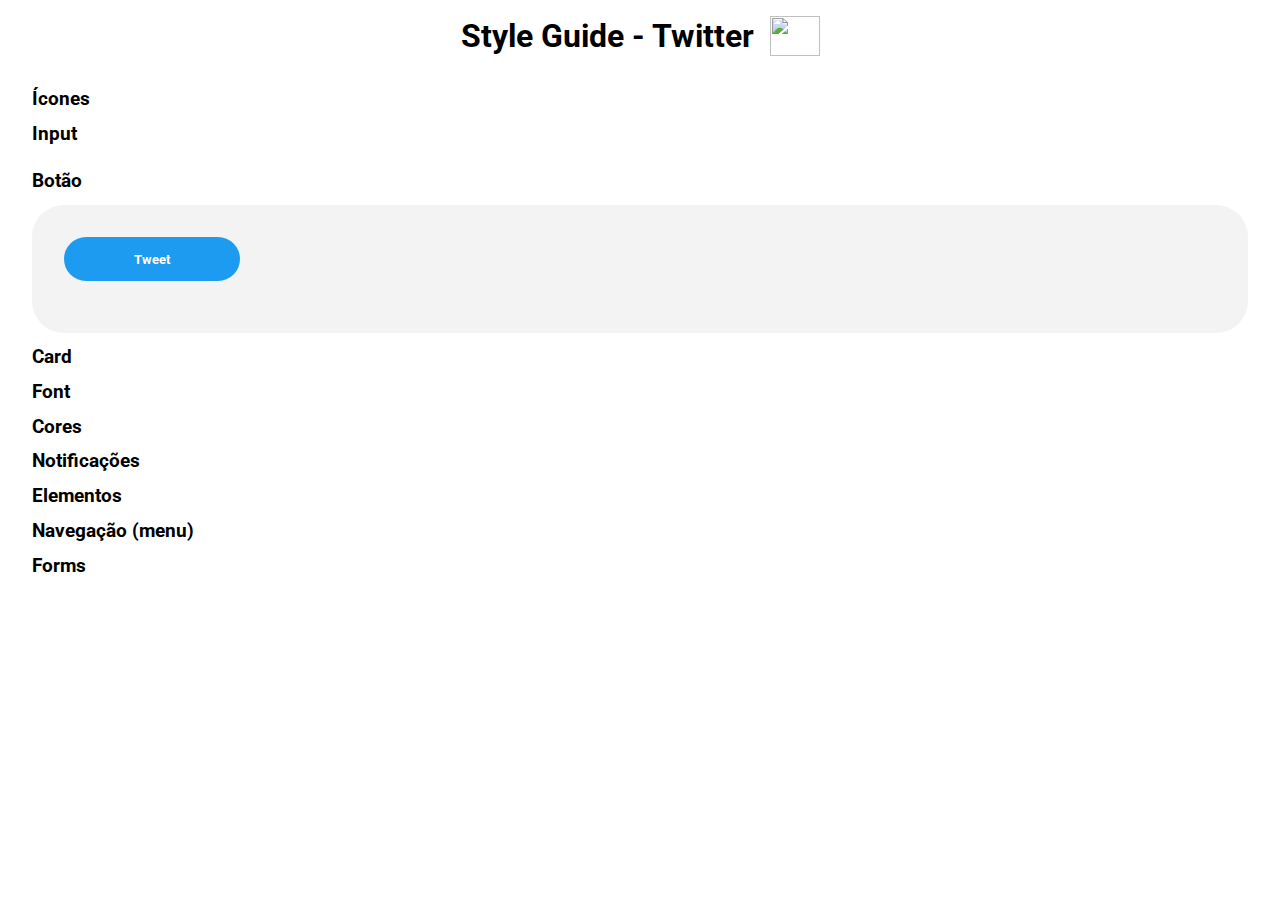
==== StyleGuide.html @ 06df28c7 "first commit" ====
<!DOCTYPE html>
<html lang="en">
<head>
  <meta charset="UTF-8">
  <meta http-equiv="X-UA-Compatible" content="IE=edge">
  <meta name="viewport" content="width=device-width, initial-scale=1.0">
  <link rel="stylesheet" href="styles.css">

  <link rel="preconnect" href="https://fonts.googleapis.com">
  <link rel="preconnect" href="https://fonts.gstatic.com" crossorigin>
  <link href="https://fonts.googleapis.com/css2?family=Roboto:wght@100;300;400;500;700&display=swap" rel="stylesheet">
  <title>Style Guide</title>
</head>
<body>
  <div class="title">
    <h1 >Style Guide - Twitter</h1>
    <img src="https://logodownload.org/wp-content/uploads/2014/09/twitter-logo-4.png" alt="" class="icon">
  </div>

  <div class="topics">

      <div class="icones">
        <h3> Ícones </h3>
    
      </div>

      <h3> Input </h3>
      <div class="input">

      </div>
      <div class="botao">
        <h3> Botão </h3> 
        <div class="container">
          <button class="button">
            Tweet
          </button>
      </div>
      </div>
      
      <div class="card">
        <h3> Card </h3>
      </div>

      <div class="font">
        <h3> Font </h3>
      </div>
      <div class="cores">
        <h3> Cores </h3>

      </div>

      <div class="notificacoes">
        <h3> Notificações </h3>
      </div>

      <div class="elementos">
      <h3> Elementos </h3>
    </div>

    <div class="navegacao">
      <h3> Navegação (menu) </h3>
    </div>
    
    <div class="forms">
      <h3> Forms </h3>
      
    </div>

  </div>
  
</body>
</html>
---- styles.css ----
* {
  padding: 0;
  margin: 0;
  font-family: "Roboto", sans-serif;
  color: black;
  box-sizing: border-box;
  
}

.title {
  margin-top: 1rem;
  display: flex;
  align-items: center;
  justify-content: center;
}

.topics {
  display: flex;
  width: 95%;
  flex-direction: column;
  gap: .8rem;
  margin: 2rem;
}

.icon {
  width: 50px;
  height: 40px;
  margin-left: 1rem;
}

.container {
  background-color: #F3F3F3;
  width: 100%;
  min-height: 8rem;
  border-radius: 2rem;
  padding: 2rem;
  overflow-wrap: break-word;
  margin-top: .8rem;
}

.button {
  background: #1D9BF0;
  min-width: 11rem;
  padding: .9rem;
  border: none;
  border-radius: 2rem;
  color: white;
  font-weight: bold;
  cursor: pointer;
}

.button:hover {
  background: #1A8CD8;
}
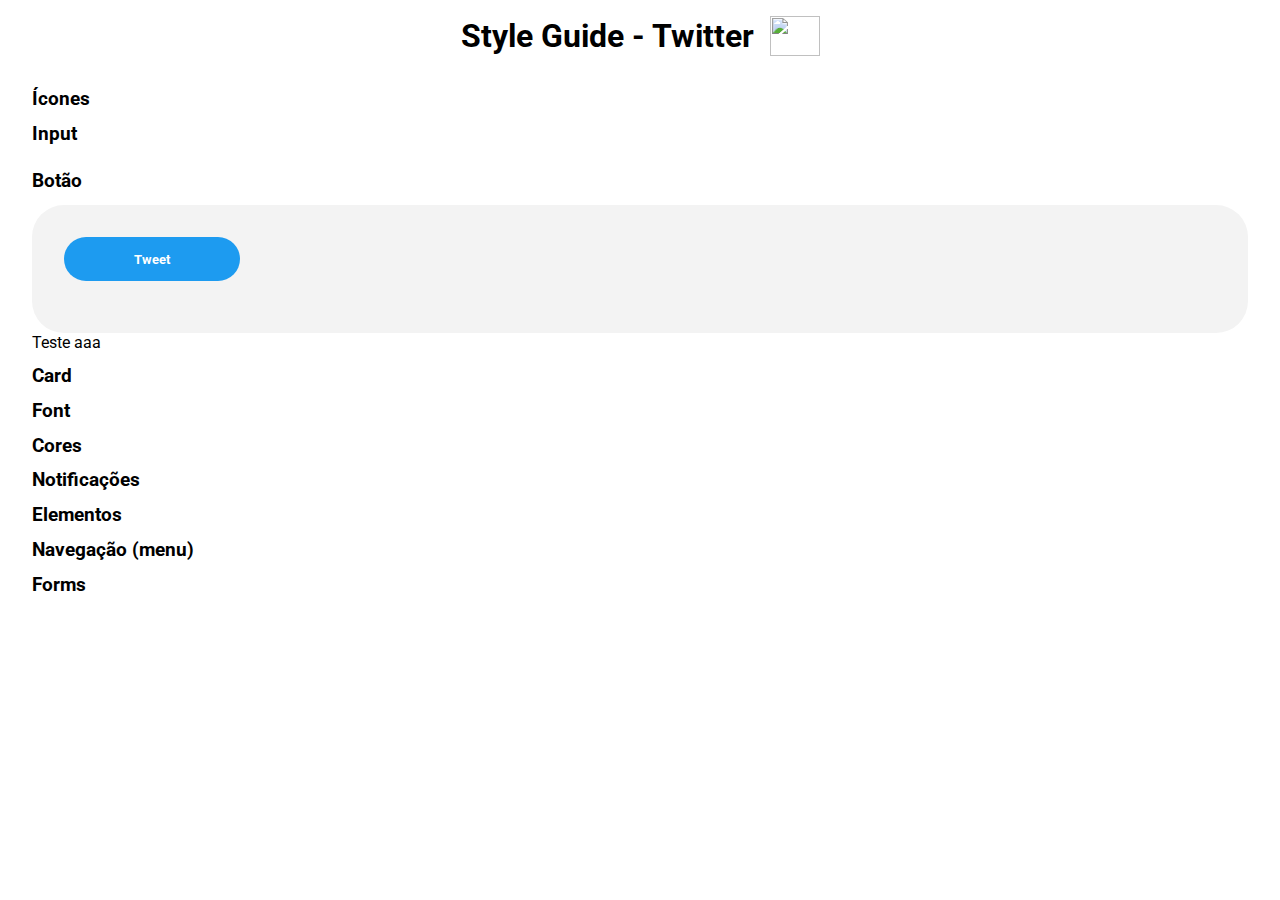
==== commit 23af340d: "teste2" ====
--- a/StyleGuide.html
+++ b/StyleGuide.html
@@ -1,72 +1,71 @@
 <!DOCTYPE html>
+<!-- Documento Html-->
 <html lang="en">
-<head>
-  <meta charset="UTF-8">
-  <meta http-equiv="X-UA-Compatible" content="IE=edge">
-  <meta name="viewport" content="width=device-width, initial-scale=1.0">
-  <link rel="stylesheet" href="styles.css">
+  <head>
+    <meta charset="UTF-8" />
+    <meta http-equiv="X-UA-Compatible" content="IE=edge" />
+    <meta name="viewport" content="width=device-width, initial-scale=1.0" />
+    <link rel="stylesheet" href="styles.css" />
 
-  <link rel="preconnect" href="https://fonts.googleapis.com">
-  <link rel="preconnect" href="https://fonts.gstatic.com" crossorigin>
-  <link href="https://fonts.googleapis.com/css2?family=Roboto:wght@100;300;400;500;700&display=swap" rel="stylesheet">
-  <title>Style Guide</title>
-</head>
-<body>
-  <div class="title">
-    <h1 >Style Guide - Twitter</h1>
-    <img src="https://logodownload.org/wp-content/uploads/2014/09/twitter-logo-4.png" alt="" class="icon">
-  </div>
+    <link rel="preconnect" href="https://fonts.googleapis.com" />
+    <link rel="preconnect" href="https://fonts.gstatic.com" crossorigin />
+    <link
+      href="https://fonts.googleapis.com/css2?family=Roboto:wght@100;300;400;500;700&display=swap"
+      rel="stylesheet"
+    />
+    <title>Style Guide</title>
+  </head>
+  <body>
+    <div class="title">
+      <h1>Style Guide - Twitter</h1>
+      <img
+        src="https://logodownload.org/wp-content/uploads/2014/09/twitter-logo-4.png"
+        alt=""
+        class="icon"
+      />
+    </div>
 
-  <div class="topics">
-
+    <div class="topics">
       <div class="icones">
-        <h3> Ícones </h3>
-    
+        <h3>Ícones</h3>
       </div>
 
-      <h3> Input </h3>
-      <div class="input">
+      <h3>Input</h3>
+      <div class="input"></div>
+      <div class="botao">
+        <h3>Botão</h3>
+        <div class="container">
+          <button class="button">Tweet</button>
+        </div>
+        <p>Teste aaa</p>
+      </div>
 
-      </div>
-      <div class="botao">
-        <h3> Botão </h3> 
-        <div class="container">
-          <button class="button">
-            Tweet
-          </button>
-      </div>
-      </div>
-      
       <div class="card">
-        <h3> Card </h3>
+        <h3>Card</h3>
       </div>
 
       <div class="font">
-        <h3> Font </h3>
+        <h3>Font</h3>
       </div>
       <div class="cores">
-        <h3> Cores </h3>
-
+        <h3>Cores</h3>
       </div>
 
       <div class="notificacoes">
-        <h3> Notificações </h3>
+        <h3>Notificações</h3>
       </div>
 
       <div class="elementos">
-      <h3> Elementos </h3>
+        <h3>Elementos</h3>
+      </div>
+
+      <div class="navegacao">
+        <h3>Navegação (menu)</h3>
+      </div>
+
+      <div class="forms">
+        <h3>Forms</h3>
+      </div>
     </div>
-
-    <div class="navegacao">
-      <h3> Navegação (menu) </h3>
-    </div>
-    
-    <div class="forms">
-      <h3> Forms </h3>
-      
-    </div>
-
-  </div>
-  
-</body>
-</html>+  </body>
+</html>
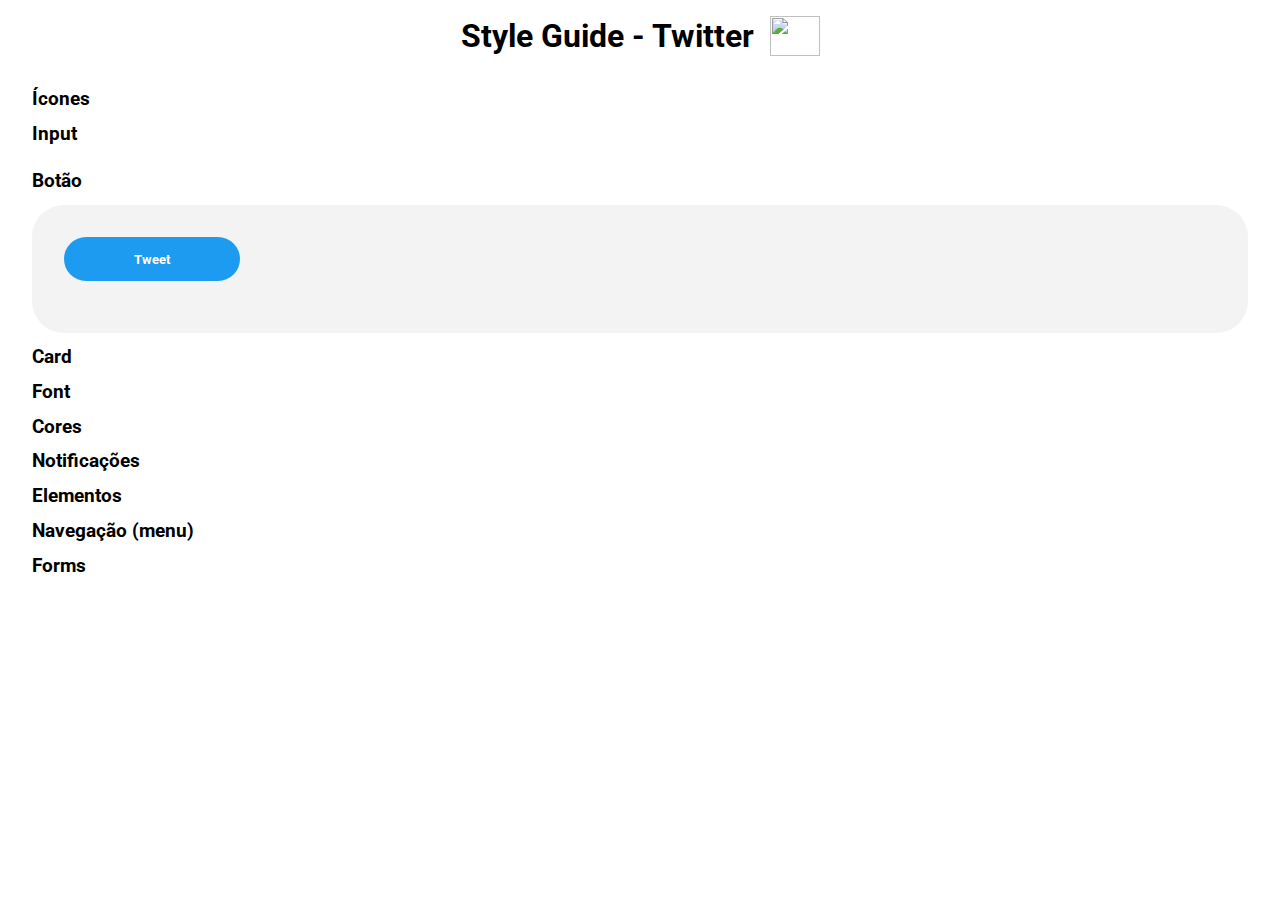
==== commit b57041f5: "teste3" ====
--- a/StyleGuide.html
+++ b/StyleGuide.html
@@ -37,7 +37,6 @@
         <div class="container">
           <button class="button">Tweet</button>
         </div>
-        <p>Teste aaa</p>
       </div>
 
       <div class="card">
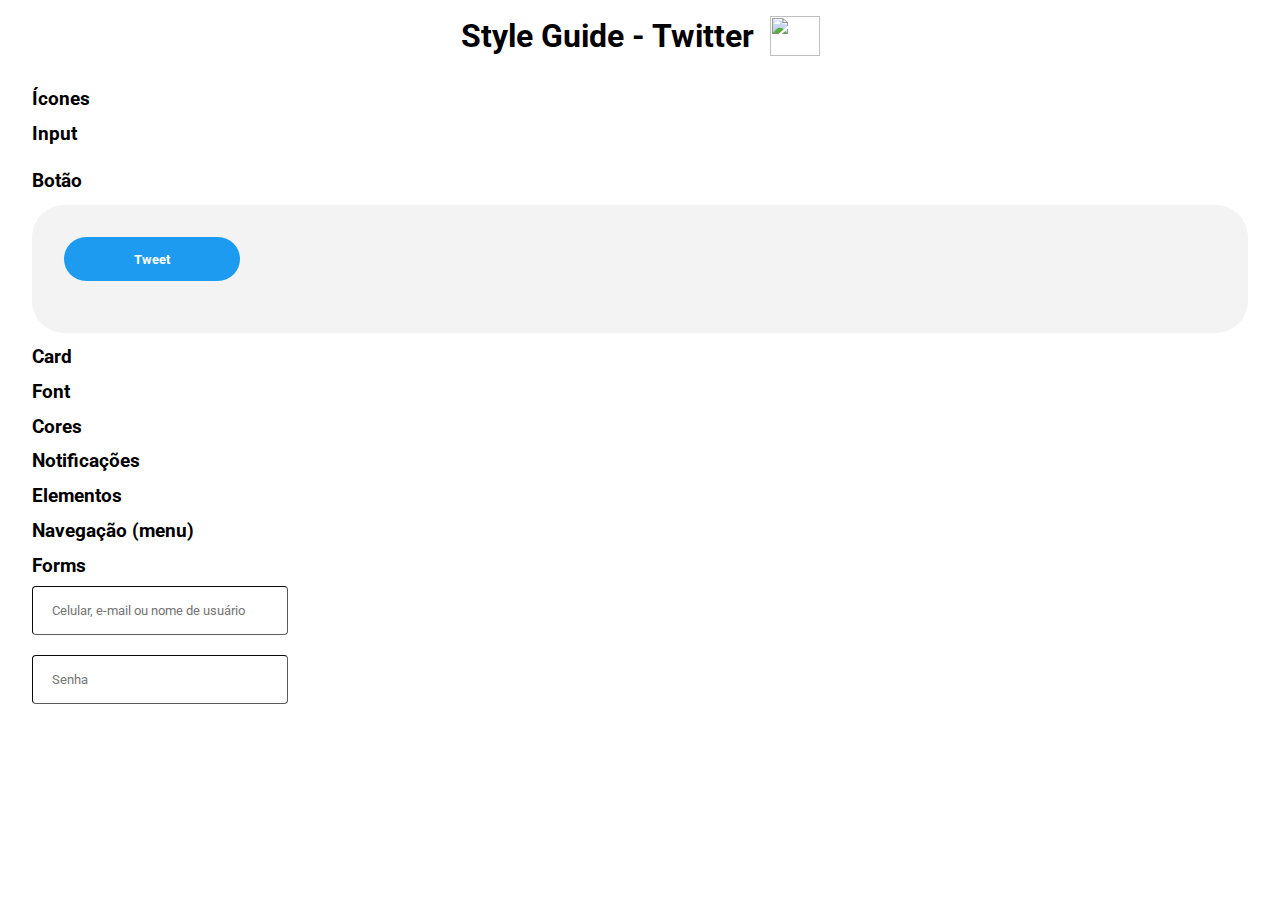
==== commit fa5068b6: "Criando e estilizando forms-Teste" ====
--- a/StyleGuide.html
+++ b/StyleGuide.html
@@ -64,6 +64,30 @@
 
       <div class="forms">
         <h3>Forms</h3>
+        <form action="#" method="POST">
+          <div class="input-group">
+            <div class="input-box">
+              <input
+                class="text-input"
+                type="text"
+                name="username"
+                placeholder="Celular, e-mail ou nome de usuário"
+                required
+              />
+            </div>
+
+            <div class="input-box">
+              <input
+                class="text-input"
+                type="password"
+                id="user-pw"
+                name="userpw"
+                placeholder="Senha"
+                required
+              />
+            </div>
+          </div>
+        </form>
       </div>
     </div>
   </body>
--- a/styles.css
+++ b/styles.css
@@ -52,3 +52,36 @@
 .button:hover {
   background: #1A8CD8;
 }
+
+/* Estilização dos forms(inicio)- Teste*/
+.forms{
+
+}
+
+.input-group{
+  display: flex;
+  flex-direction: column;
+  margin-bottom: 1.1rem;
+  
+ 
+}
+
+.input-box input{
+  margin: 0.6rem 0;
+  padding: 1rem 1.2rem ;
+  border-radius:4px;
+  border-width: 1px;
+  border-color: #5a5a5f;
+  
+}
+
+.input-box input:placeholder{
+  color:#5a5a5f;
+  
+}
+
+.text-input{
+  width: 16rem;
+
+}
+/* Estilização dos forms(fim)- Teste*/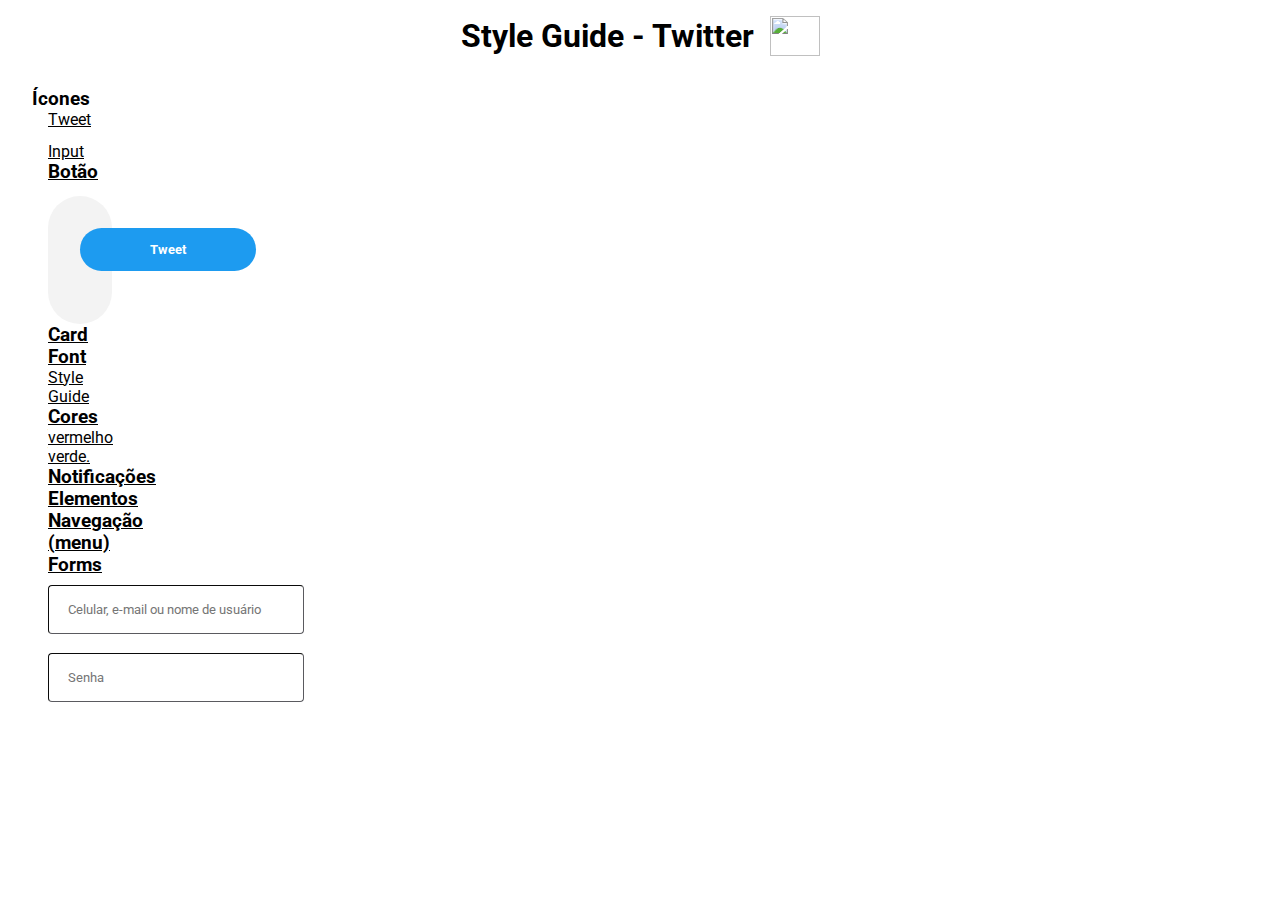
==== commit 4f6b2bc0: "Update StyleGuide.html" ====
--- a/StyleGuide.html
+++ b/StyleGuide.html
@@ -28,7 +28,9 @@
     <div class="topics">
       <div class="icones">
         <h3>Ícones</h3>
-      </div>
+        <a target="_blank" href="https://logodownload.org/wp-content/uploads/2014/09/twitter-logo-4.png"
+           <icon class="icon">Tweet
+      </div
 
       <h3>Input</h3>
       <div class="input"></div>
@@ -46,10 +48,18 @@
       <div class="font">
         <h3>Font</h3>
       </div>
+      
+      
+  <cores>Style Guide</cores>
+  </head>
+  <body>
+    <div class="cores">
       <div class="cores">
         <h3>Cores</h3>
+      </div class="#000099">vermelho</cores>
+      <div class="green">verde</cores>.
       </div>
-
+  
       <div class="notificacoes">
         <h3>Notificações</h3>
       </div>
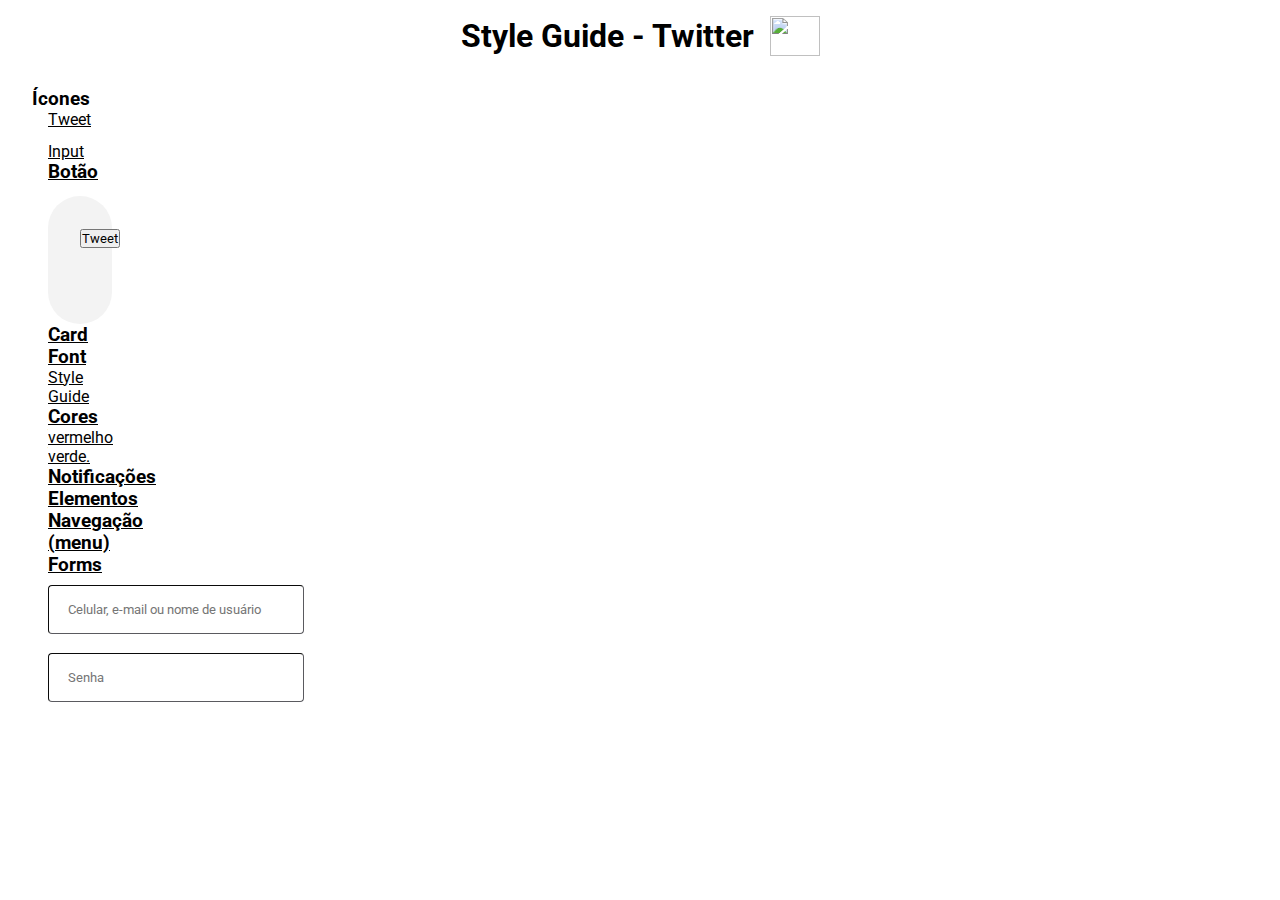
==== commit 51493cfc: "Adicionando forms" ====
--- a/StyleGuide.html
+++ b/StyleGuide.html
@@ -74,12 +74,13 @@
 
       <div class="forms">
         <h3>Forms</h3>
-        <form action="#" method="POST">
+        <form action="#" >
           <div class="input-group">
             <div class="input-box">
               <input
                 class="text-input"
                 type="text"
+                id="username"
                 name="username"
                 placeholder="Celular, e-mail ou nome de usuário"
                 required
@@ -91,7 +92,7 @@
                 class="text-input"
                 type="password"
                 id="user-pw"
-                name="userpw"
+                name="user-pw"
                 placeholder="Senha"
                 required
               />
--- a/styles.css
+++ b/styles.css
@@ -38,20 +38,6 @@
   margin-top: .8rem;
 }
 
-.button {
-  background: #1D9BF0;
-  min-width: 11rem;
-  padding: .9rem;
-  border: none;
-  border-radius: 2rem;
-  color: white;
-  font-weight: bold;
-  cursor: pointer;
-}
-
-.button:hover {
-  background: #1A8CD8;
-}
 
 /* Estilização dos forms(inicio)- Teste*/
 .forms{
